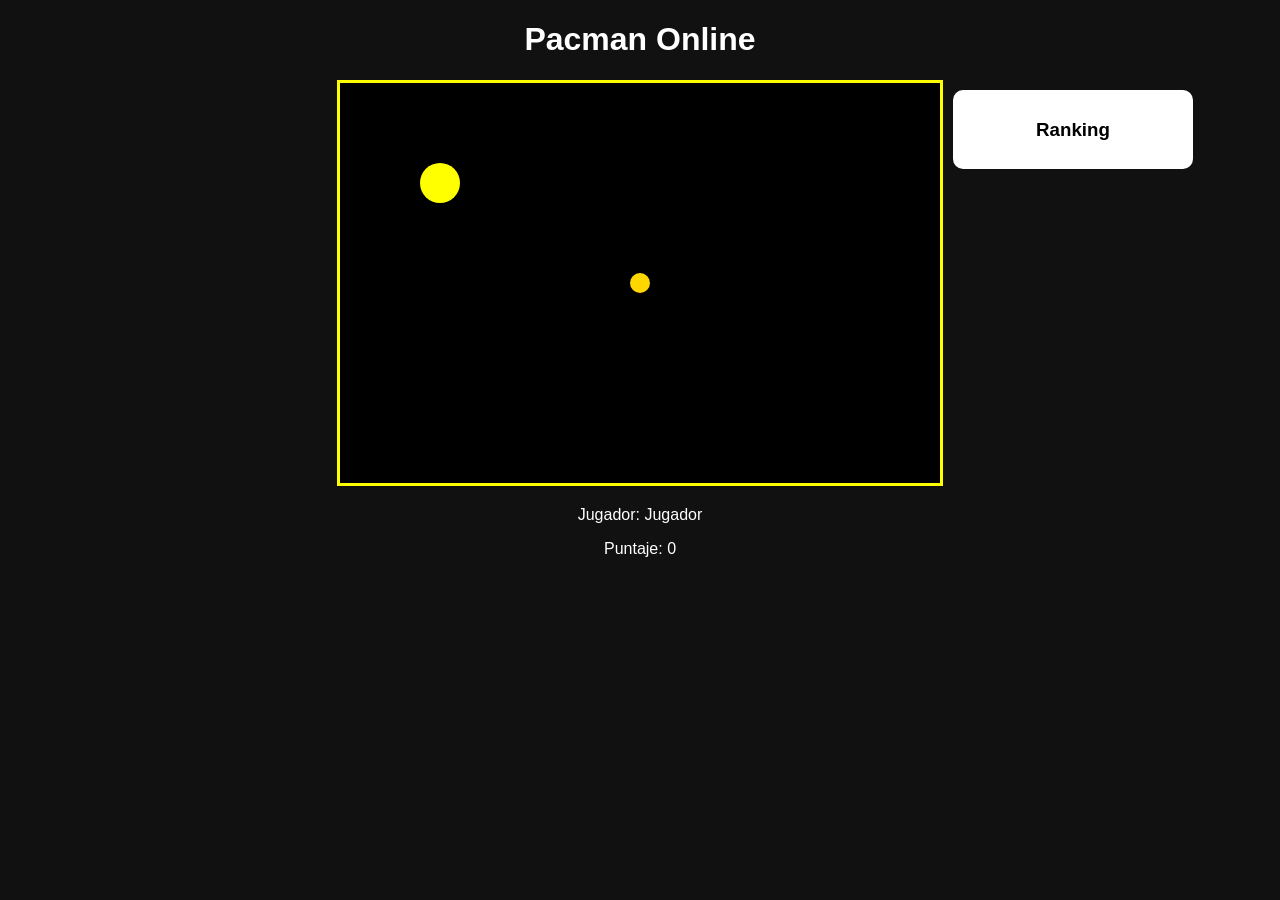
==== index.html @ 3c0872ec "pasando de la carpeta a la rama main" ====
<!DOCTYPE html>
<html lang="es">
<head>
    <meta charset="UTF-8">
    <title>Pacman Online</title>
    <link rel="stylesheet" href="style.css">
</head>
<body>

    <h1>Pacman Online</h1>

    <div id="game-container">

        <canvas
            id="gameCanvas"
            width="600"
            height="400">
        </canvas>

        <div id="ranking">
            <h3>Ranking</h3>
            <ul id="ranking-list"></ul>
        </div>

    </div>

    <div id="info">
        <p>Jugador: <span id="playerName"></span></p>
        <p>Puntaje: <span id="score">0</span></p>
    </div>

    <script src="game.js"></script>

</body>
</html>
---- style.css ----
body{
    font-family: Arial, sans-serif;
    text-align:center;
    background:#111;
    color:white;
}

#game-container{
    position:relative;
    display:inline-block;
}

canvas{
    background:black;
    border:3px solid yellow;
}

#ranking{
    position:absolute;
    top:10px;
    right:-250px;

    width:220px;

    background:white;
    color:black;

    padding:10px;
    border-radius:10px;
}

#ranking ul{
    list-style:none;
    padding:0;
}

#ranking li{
    margin:5px 0;
}

#info{
    margin-top:15px;
}
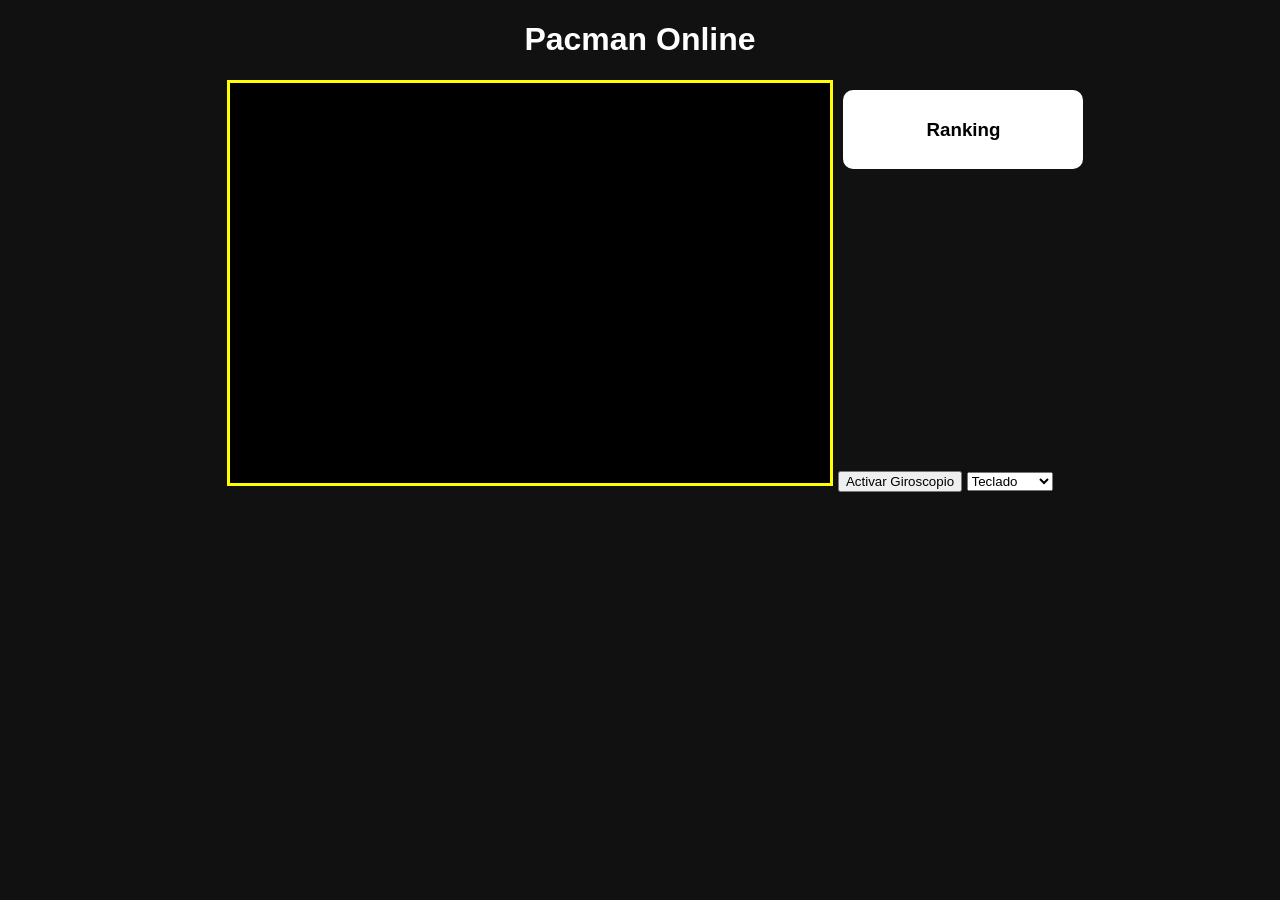
==== commit 2d0cfca0: "Giroscopo implementado mediante una api Se incorporó soporte para sensores de orientación mediante l" ====
--- a/index.html
+++ b/index.html
@@ -3,8 +3,28 @@
 <head>
     <meta charset="UTF-8">
     <title>Pacman Online</title>
+
     <link rel="stylesheet" href="style.css">
+    <link rel="manifest" href="manifest.json">
+
+    <meta name="theme-color" content="#FFD700">
+    <meta name="mobile-web-app-capable" content="yes">
+    <meta name="apple-mobile-web-app-capable" content="yes">
 </head>
+<script>
+if ('serviceWorker' in navigator) {
+    window.addEventListener('load', () => {
+        navigator.serviceWorker.register('./service-worker.js')
+            .then(reg => {
+                console.log("SW registrado", reg);
+            })
+            .catch(err => {
+                console.log("Error SW", err);
+            });
+    });
+}
+</script>
+
 <body>
 
     <h1>Pacman Online</h1>
@@ -23,7 +43,21 @@
         </div>
 
     </div>
+    
+    </select>
+    <button id="gyroBtn">
+    Activar Giroscopio
+    </button>
+    
+    <select id="controlMode">
+    <option value="keyboard">
+        Teclado
+    </option>
 
+    <option value="gyro">
+        Giroscopio
+    </option>
+    
     <div id="info">
         <p>Jugador: <span id="playerName"></span></p>
         <p>Puntaje: <span id="score">0</span></p>
